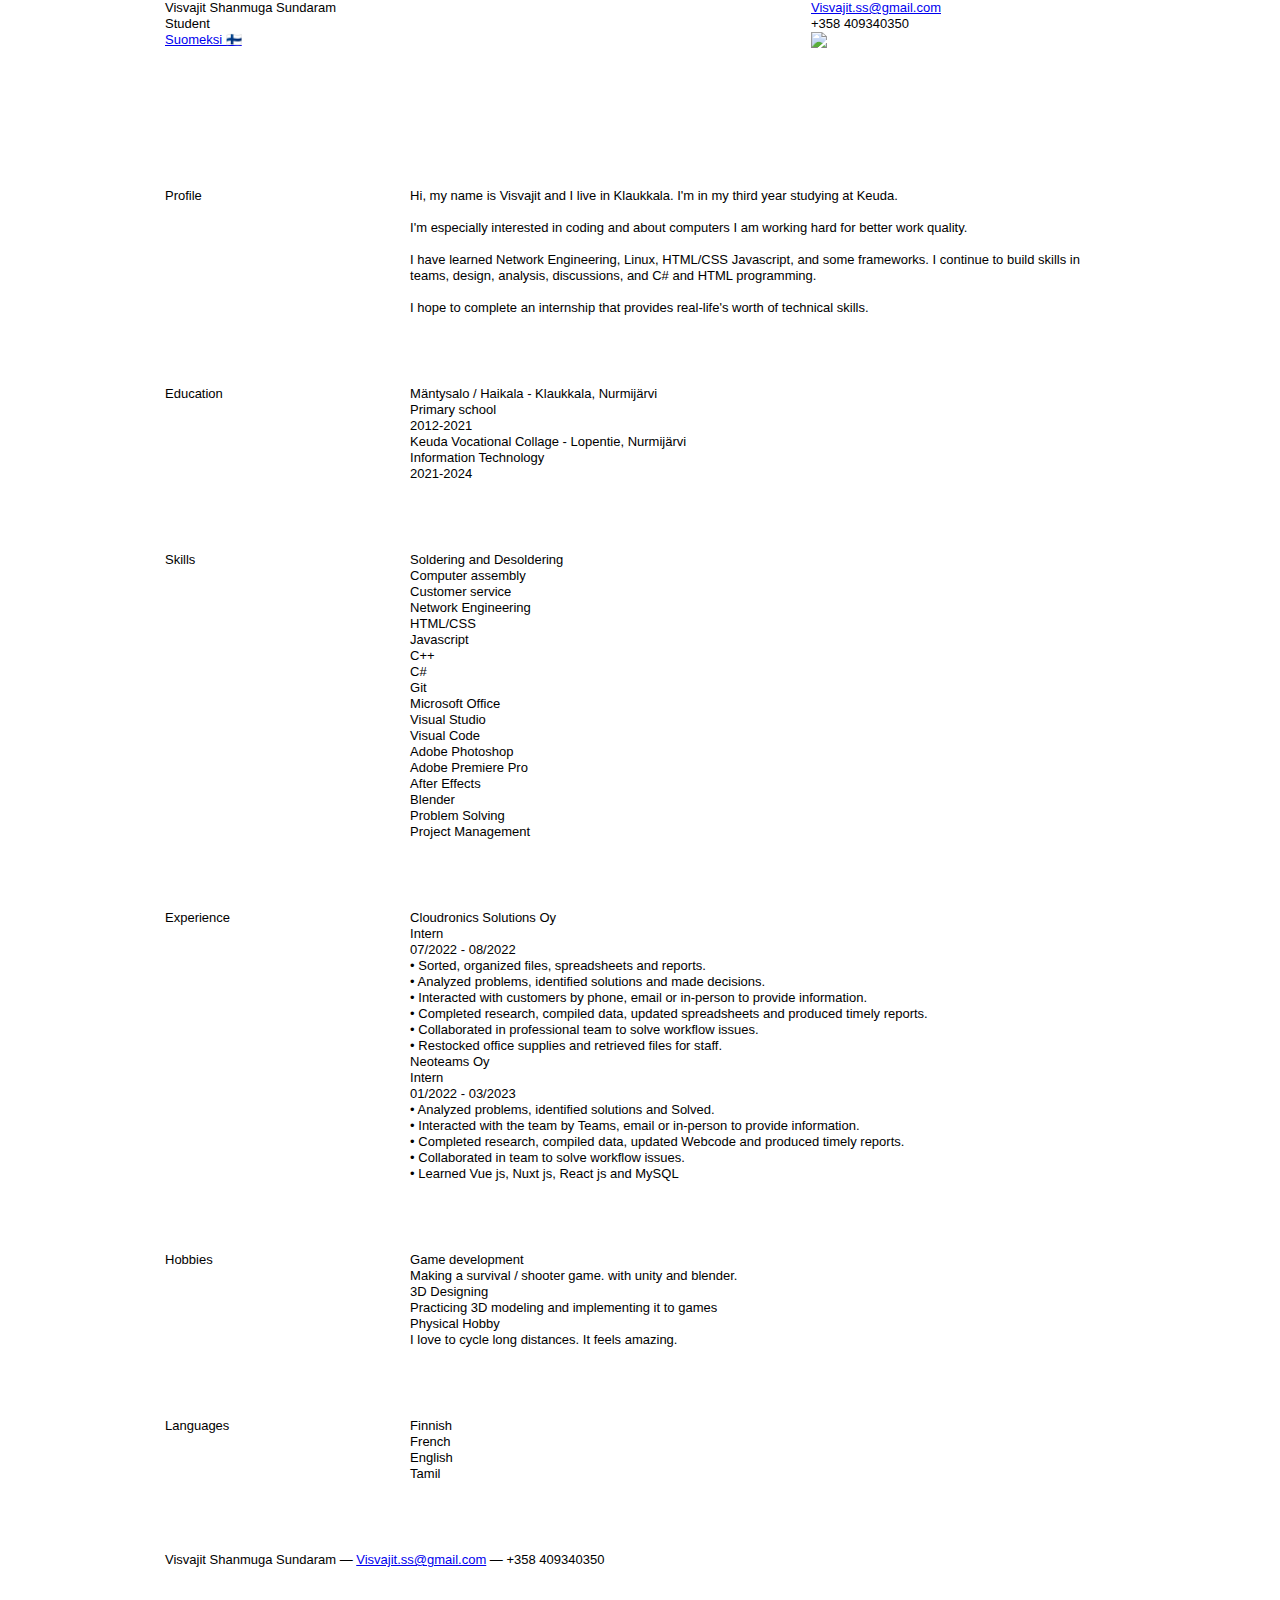
==== index.html @ ac98ffb9 "language switcher" ====
<html>

<head>

    <title>Visvajit Shanmuga Sundaram</title>
    <meta http-equiv="content-type" content="text/html; charset=utf-8" />
    <meta name="keywords" content="" />
    <meta name="description" content="" />
    <link rel="stylesheet" type="text/css" href="yui.css" media="all" />
    <link rel="stylesheet" type="text/css" href="resume.css" media="all" />

</head>

<body>

    <div id="doc2" class="yui-t7">
        <div id="inner">

            <div id="hd">

                <div class="yui-gc">
                    <div class="yui-u first">
                        <h1>Visvajit Shanmuga Sundaram</h1>
                        <h2>Student</h2>
                        <h3><a href="finLang.html" class="noUnderline">Suomeksi 🇫🇮</a>
                        </h3>
                    </div>

                    <div class="yui-u">
                        <div>
                            <h3><a href="mailto:Visvajit.ss@gmail.com" class="noUnderline">Visvajit.ss@gmail.com</a>
                            </h3>
                            <h3>+358 409340350</h3>
                            <img src="visvajitcvprof.jpg" class="ProfilePic">
                        </div>
                        <!--// .contact-info -->
                    </div>
                </div>
                <!--// .yui-gc -->
            </div>
            <!--// hd -->

            <div id="bd">
                <div id="yui-main">
                    <div class="yui-b">

                        <div class="yui-gf">
                            <div class="yui-u first">
                                <h2>Profile</h2>
                            </div>
                            <div class="yui-u">
                                <p class="enlarge">
                                    Hi, my name is Visvajit and I live in Klaukkala. I'm in my third year studying at
                                    Keuda. <br><br>
                                    I'm especially interested in coding and about computers I am working hard for better
                                    work quality.
                                    <br><br> I have learned Network Engineering, Linux, HTML/CSS Javascript, and some
                                    frameworks. I continue to build skills in
                                    teams, design, analysis, discussions, and C# and HTML programming.
                                    <br><br> I hope to complete an internship that provides real-life's worth of
                                    technical skills.
                                </p>
                            </div>
                        </div>
                        <!--// .yui-gf -->
                        <div class="yui-gf">
                            <div class="yui-u first">
                                <h2>Education</h2>
                            </div>
                            <div class="yui-u">
                                <h2>Mäntysalo / Haikala - Klaukkala, Nurmijärvi</h2>
                                <h3>Primary school</h3>
                                <h4>2012-2021</h4>
                            </div>

                            <div class="yui-u last">
                                <h2>Keuda Vocational Collage - Lopentie, Nurmijärvi</h2>
                                <h3>Information Technology</h3>
                                <h4>2021-2024</h4>
                            </div>
                        </div>
                        <!--// .yui-gf -->

                        <div class="yui-gf">
                            <div class="yui-u first">
                                <h2>Skills</h2>
                            </div>

                            <div class="yui-u">
                                <ul class="talent">
                                    <li>Soldering and Desoldering</li>
                                    <li>Computer assembly</li>
                                    <li class="last">Customer service</li>
                                </ul>

                                <ul class="talent">

                                    <li>Network Engineering</li>
                                    <li>HTML/CSS</li>
                                    <li class="last">Javascript</li>
                                </ul>

                                <ul class="talent">
                                    <li>C++</li>
                                    <li>C#</li>
                                    <li class="last">Git</li>
                                </ul>

                                <ul class="talent">
                                    <li>Microsoft Office</li>
                                    <li>Visual Studio</li>
                                    <li class="last">Visual Code</li>
                                </ul>

                                <ul class="talent">
                                    <li>Adobe Photoshop</li>
                                    <li>Adobe Premiere Pro</li>
                                    <li class="last">After Effects</li>
                                </ul>

                                <ul class="talent">
                                    <li>Blender</li>
                                    <li>Problem Solving</li>
                                    <li class="last">Project Management</li>
                                </ul>
                            </div>
                            <!--// .yui-u -->
                        </div>
                        <!--// .yui-gf-->

                        <div class="yui-gf">

                            <div class="yui-u first">
                                <h2>Experience</h2>
                            </div>

                            <div class="yui-u">

                                <div class="job last">
                                    <h2>Cloudronics Solutions Oy</h2>
                                    <h3>Intern</h3>
                                    <h4>07/2022 - 08/2022</h4>
                                    <p> • Sorted, organized files, spreadsheets and reports.
                                        <br> • Analyzed problems, identified solutions and made decisions.
                                        <br> • Interacted with customers by phone, email or in-person to provide
                                        information.
                                        <br> • Completed research, compiled data, updated spreadsheets and produced
                                        timely reports.
                                        <br> • Collaborated in professional team to solve workflow issues.
                                        <br> • Restocked office supplies and retrieved files for staff.
                                        <br>
                                    </p>
                                </div>

                                <div class="job last">
                                    <h2>Neoteams Oy</h2>
                                    <h3>Intern</h3>
                                    <h4>01/2022 - 03/2023</h4>
                                    <p> • Analyzed problems, identified solutions and Solved.
                                        <br> • Interacted with the team by Teams, email or in-person to provide
                                        information.
                                        <br> • Completed research, compiled data, updated Webcode and produced
                                        timely reports.
                                        <br> • Collaborated in team to solve workflow issues.
                                        <br> • Learned Vue js, Nuxt js, React js and MySQL
                                    </p>
                                </div>
                            </div>
                            <!--// .yui-u -->
                        </div>
                        <!--// .yui-gf -->

                        <div class="yui-gf">
                            <div class="yui-u first">
                                <h2>Hobbies</h2>
                            </div>

                            <div class="yui-u">

                                <div class="talent">
                                    <h2>Game development</h2>
                                    <p>Making a survival / shooter game. with unity and blender. </p>
                                </div>

                                <div class="talent">
                                    <h2>3D Designing</h2>
                                    <p>Practicing 3D modeling and implementing it to games </p>
                                </div>

                                <div class="talent">
                                    <h2>Physical Hobby</h2>
                                    <p>I love to cycle long distances. It feels amazing.</p>
                                </div>
                            </div>
                            <!--// .yui-u -->
                        </div>
                        <!--// .yui-gf -->

                        <div style="height: 5%;" class="yui-gf last">
                            <div class="yui-u first">
                                <h2>Languages</h2>
                            </div>

                            <div class="yui-u">
                                <ul class="talent">
                                    <li>Finnish</li>
                                    <li class="last">French</li>
                                </ul>
                                <ul class="talent">
                                    <li>English</li>
                                    <li class="last">Tamil</li>
                                </ul>

                            </div>
                            <!--// .yui-u -->
                        </div>
                        <!--// .yui-gf-->

                    </div>

                    <!--// .yui-b -->
                </div>
                <!--// yui-main -->
            </div>
            <!--// bd -->

            <div id="ft">
                <p>Visvajit Shanmuga Sundaram &mdash; <a href="mailto:Visvajit.ss@gmail.com"
                        class="noUnderline">Visvajit.ss@gmail.com</a>
                    &mdash; +358 409340350</p>
            </div>
            <!--// footer -->

        </div>
        <!-- // inner -->


    </div>
    <!--// doc -->


</body>

</html>
---- yui.css ----
html {
    color: #000;
    background: #FFF;
}

body,
div,
dl,
dt,
dd,
ul,
ol,
li,
h1,
h2,
h3,
h4,
h5,
h6,
pre,
code,
form,
fieldset,
legend,
input,
button,
textarea,
p,
blockquote,
th,
td {
    margin: 0;
    padding: 0;
}

table {
    border-collapse: collapse;
    border-spacing: 0;
}

fieldset,
img {
    border: 0;
}

address,
caption,
cite,
code,
dfn,
em,
strong,
th,
var,
optgroup {
    font-style: inherit;
    font-weight: inherit;
}

del,
ins {
    text-decoration: none;
}

li {
    list-style: none;
}

caption,
th {
    text-align: left;
}

h1,
h2,
h3,
h4,
h5,
h6 {
    font-size: 100%;
    font-weight: normal;
}

q:before,
q:after {
    content: '';
}

abbr,
acronym {
    border: 0;
    font-variant: normal;
}

sup {
    vertical-align: baseline;
}

sub {
    vertical-align: baseline;
}

legend {
    color: #000;
}

input,
button,
textarea,
select,
optgroup,
option {
    font-family: inherit;
    font-size: inherit;
    font-style: inherit;
    font-weight: inherit;
}

input,
button,
textarea,
select {
    *font-size: 100%;
}

body {
    font: 13px/1.231 arial, helvetica, clean, sans-serif;
    *font-size: small;
    *font: x-small;
}

select,
input,
button,
textarea,
button {
    font: 99% arial, helvetica, clean, sans-serif;
}

table {
    font-size: inherit;
    font: 100%;
}

pre,
code,
kbd,
samp,
tt {
    font-family: monospace;
    *font-size: 108%;
    line-height: 100%;
}

body {
    text-align: center;
}

#doc,
#doc2,
#doc3,
#doc4,
.yui-t1,
.yui-t2,
.yui-t3,
.yui-t4,
.yui-t5,
.yui-t6,
.yui-t7 {
    margin: auto;
    text-align: left;
    width: 57.69em;
    *width: 56.25em;
}

#doc2 {
    width: 73.076em;
    *width: 71.25em;
}

#doc3 {
    margin: auto 10px;
    width: auto;
}

#doc4 {
    width: 74.923em;
    *width: 73.05em;
}

.yui-b {
    position: relative;
}

.yui-b {
    _position: static;
}

#yui-main .yui-b {
    position: static;
}

#yui-main,
.yui-g .yui-u .yui-g {
    width: 100%;
}

.yui-t1 #yui-main,
.yui-t2 #yui-main,
.yui-t3 #yui-main {
    float: right;
    margin-left: -25em;
}

.yui-t4 #yui-main,
.yui-t5 #yui-main,
.yui-t6 #yui-main {
    float: left;
    margin-right: -25em;
}

.yui-t1 .yui-b {
    float: left;
    width: 12.30769em;
    *width: 12.00em;
}

.yui-t1 #yui-main .yui-b {
    margin-left: 13.30769em;
    *margin-left: 13.05em;
}

.yui-t2 .yui-b {
    float: left;
    width: 13.8461em;
    *width: 13.50em;
}

.yui-t2 #yui-main .yui-b {
    margin-left: 14.8461em;
    *margin-left: 14.55em;
}

.yui-t3 .yui-b {
    float: left;
    width: 23.0769em;
    *width: 22.50em;
}

.yui-t3 #yui-main .yui-b {
    margin-left: 24.0769em;
    *margin-left: 23.62em;
}

.yui-t4 .yui-b {
    float: right;
    width: 13.8456em;
    *width: 13.50em;
}

.yui-t4 #yui-main .yui-b {
    margin-right: 14.8456em;
    *margin-right: 14.55em;
}

.yui-t5 .yui-b {
    float: right;
    width: 18.4615em;
    *width: 18.00em;
}

.yui-t5 #yui-main .yui-b {
    margin-right: 19.4615em;
    *margin-right: 19.125em;
}

.yui-t6 .yui-b {
    float: right;
    width: 23.0769em;
    *width: 22.50em;
}

.yui-t6 #yui-main .yui-b {
    margin-right: 24.0769em;
    *margin-right: 23.62em;
}

.yui-t7 #yui-main .yui-b {
    display: block;
    margin: 0 0 1em 0;
}

#yui-main .yui-b {
    float: none;
    width: auto;
}

.yui-gb .yui-u,
.yui-g .yui-gb .yui-u,
.yui-gb .yui-g,
.yui-gb .yui-gb,
.yui-gb .yui-gc,
.yui-gb .yui-gd,
.yui-gb .yui-ge,
.yui-gb .yui-gf,
.yui-gc .yui-u,
.yui-gc .yui-g,
.yui-gd .yui-u {
    float: left;
}

.yui-g .yui-u,
.yui-g .yui-g,
.yui-g .yui-gb,
.yui-g .yui-gc,
.yui-g .yui-gd,
.yui-g .yui-ge,
.yui-g .yui-gf,
.yui-gc .yui-u,
.yui-gd .yui-g,
.yui-g .yui-gc .yui-u,
.yui-ge .yui-u,
.yui-ge .yui-g,
.yui-gf .yui-g,
.yui-gf .yui-u {
    float: right;
}

.yui-g div.first,
.yui-gb div.first,
.yui-gc div.first,
.yui-gd div.first,
.yui-ge div.first,
.yui-gf div.first,
.yui-g .yui-gc div.first,
.yui-g .yui-ge div.first,
.yui-gc div.first div.first {
    float: left;
}

.yui-g .yui-u,
.yui-g .yui-g,
.yui-g .yui-gb,
.yui-g .yui-gc,
.yui-g .yui-gd,
.yui-g .yui-ge,
.yui-g .yui-gf {
    width: 49.1%;
}

.yui-gb .yui-u,
.yui-g .yui-gb .yui-u,
.yui-gb .yui-g,
.yui-gb .yui-gb,
.yui-gb .yui-gc,
.yui-gb .yui-gd,
.yui-gb .yui-ge,
.yui-gb .yui-gf,
.yui-gc .yui-u,
.yui-gc .yui-g,
.yui-gd .yui-u {
    width: 32%;
    margin-left: 1.99%;
}

.yui-gb .yui-u {
    *margin-left: 1.9%;
    *width: 31.9%;
}

.yui-gc div.first,
.yui-gd .yui-u {
    width: 66%;
}

.yui-gd div.first {
    width: 32%;
}

.yui-ge div.first,
.yui-gf .yui-u {
    width: 74.2%;
}

.yui-ge .yui-u,
.yui-gf div.first {
    width: 24%;
}

.yui-g .yui-gb div.first,
.yui-gb div.first,
.yui-gc div.first,
.yui-gd div.first {
    margin-left: 0;
}

.yui-g .yui-g .yui-u,
.yui-gb .yui-g .yui-u,
.yui-gc .yui-g .yui-u,
.yui-gd .yui-g .yui-u,
.yui-ge .yui-g .yui-u,
.yui-gf .yui-g .yui-u {
    width: 49%;
    *width: 48.1%;
    *margin-left: 0;
}

.yui-g .yui-g .yui-u {
    width: 48.1%;
}

.yui-g .yui-gb div.first,
.yui-gb .yui-gb div.first {
    *margin-right: 0;
    *width: 32%;
    _width: 31.7%;
}

.yui-g .yui-gc div.first,
.yui-gd .yui-g {
    width: 66%;
}

.yui-gb .yui-g div.first {
    *margin-right: 4%;
    _margin-right: 1.3%;
}

.yui-gb .yui-gc div.first,
.yui-gb .yui-gd div.first {
    *margin-right: 0;
}

.yui-gb .yui-gb .yui-u,
.yui-gb .yui-gc .yui-u {
    *margin-left: 1.8%;
    _margin-left: 4%;
}

.yui-g .yui-gb .yui-u {
    _margin-left: 1.0%;
}

.yui-gb .yui-gd .yui-u {
    *width: 66%;
    _width: 61.2%;
}

.yui-gb .yui-gd div.first {
    *width: 31%;
    _width: 29.5%;
}

.yui-g .yui-gc .yui-u,
.yui-gb .yui-gc .yui-u {
    width: 32%;
    _float: right;
    margin-right: 0;
    _margin-left: 0;
}

.yui-gb .yui-gc div.first {
    width: 66%;
    *float: left;
    *margin-left: 0;
}

.yui-gb .yui-ge .yui-u,
.yui-gb .yui-gf .yui-u {
    margin: 0;
}

.yui-gb .yui-gb .yui-u {
    _margin-left: .7%;
}

.yui-gb .yui-g div.first,
.yui-gb .yui-gb div.first {
    *margin-left: 0;
}

.yui-gc .yui-g .yui-u,
.yui-gd .yui-g .yui-u {
    *width: 48.1%;
    *margin-left: 0;
}

.yui-gb .yui-gd div.first {
    width: 32%;
}

.yui-g .yui-gd div.first {
    _width: 29.9%;
}

.yui-ge .yui-g {
    width: 24%;
}

.yui-gf .yui-g {
    width: 74.2%;
}

.yui-gb .yui-ge div.yui-u,
.yui-gb .yui-gf div.yui-u {
    float: right;
}

.yui-gb .yui-ge div.first,
.yui-gb .yui-gf div.first {
    float: left;
}

.yui-gb .yui-ge .yui-u,
.yui-gb .yui-gf div.first {
    *width: 24%;
    _width: 20%;
}

.yui-gb .yui-ge div.first,
.yui-gb .yui-gf .yui-u {
    *width: 73.5%;
    _width: 65.5%;
}

.yui-ge div.first .yui-gd .yui-u {
    width: 65%;
}

.yui-ge div.first .yui-gd div.first {
    width: 32%;
}

#hd:after,
#bd:after,
#ft:after,
.yui-g:after,
.yui-gb:after,
.yui-gc:after,
.yui-gd:after,
.yui-ge:after,
.yui-gf:after {
    content: ".";
    display: block;
    height: 70;
    clear: both;
    visibility: hidden;
}

#hd,
#bd,
#ft,
.yui-g,
.yui-gb,
.yui-gc,
.yui-gd,
.yui-ge,
.yui-gf {
    zoom: 1;
}
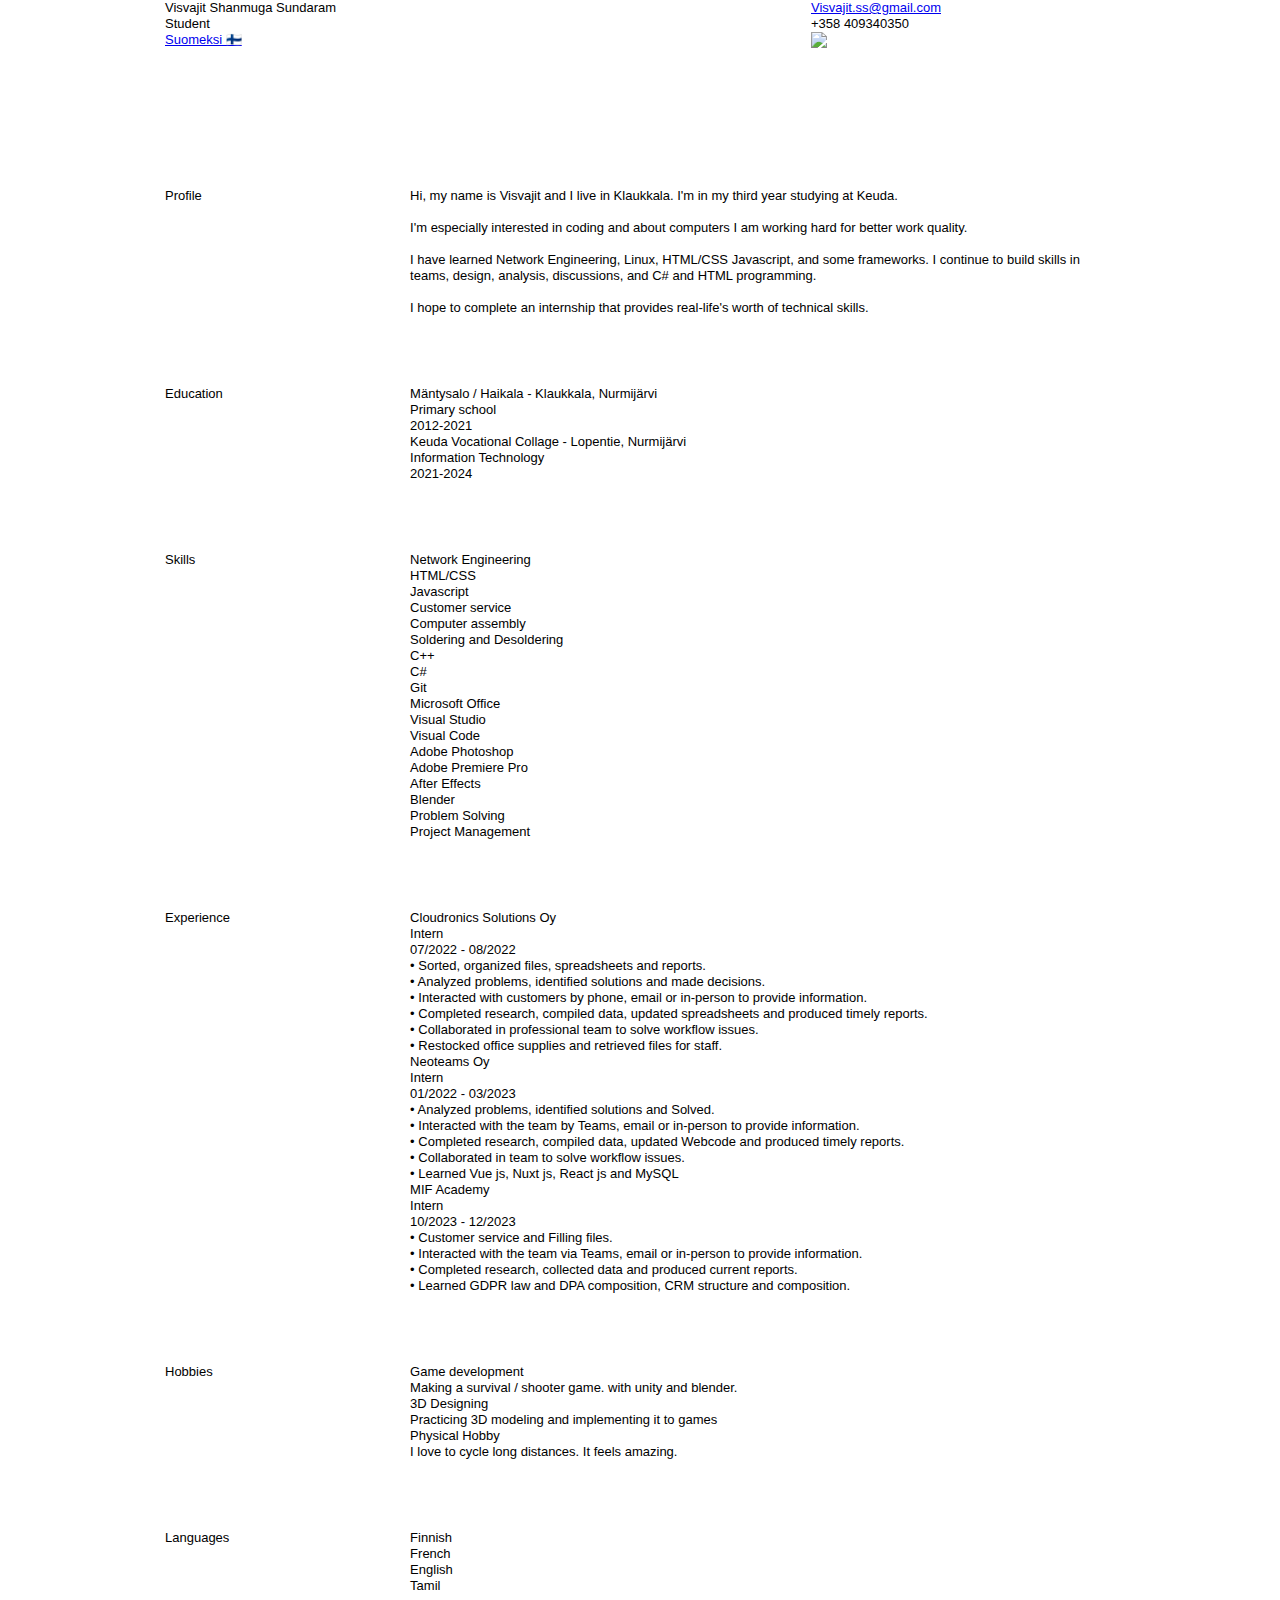
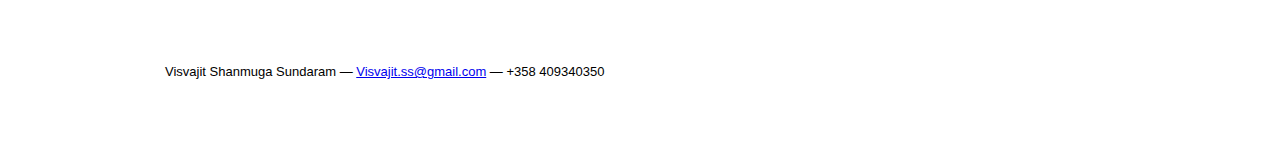
==== commit 4a7bab8d: "W update" ====
--- a/index.html
+++ b/index.html
@@ -88,16 +88,16 @@
 
                             <div class="yui-u">
                                 <ul class="talent">
-                                    <li>Soldering and Desoldering</li>
-                                    <li>Computer assembly</li>
-                                    <li class="last">Customer service</li>
-                                </ul>
-
-                                <ul class="talent">
-
                                     <li>Network Engineering</li>
                                     <li>HTML/CSS</li>
                                     <li class="last">Javascript</li>
+                                </ul>
+
+                                <ul class="talent">
+
+                                    <li>Customer service</li>
+                                    <li>Computer assembly</li>
+                                    <li class="last">Soldering and Desoldering</li>
                                 </ul>
 
                                 <ul class="talent">
@@ -165,6 +165,19 @@
                                         <br> • Learned Vue js, Nuxt js, React js and MySQL
                                     </p>
                                 </div>
+
+                                <div class="job last">
+                                    <h2>MIF Academy</h2>
+                                    <h3>Intern</h3>
+                                    <h4>10/2023 - 12/2023</h4>
+                                    <p> • Customer service and Filling files.
+                                        <br> • Interacted with the team via Teams, email or
+                                        in-person to provide information.
+                                        <br> • Completed research, collected data and produced
+                                        current reports.
+                                        <br> • Learned GDPR law and DPA composition, CRM structure and composition.
+                                    </p>
+                                </div>
                             </div>
                             <!--// .yui-u -->
                         </div>
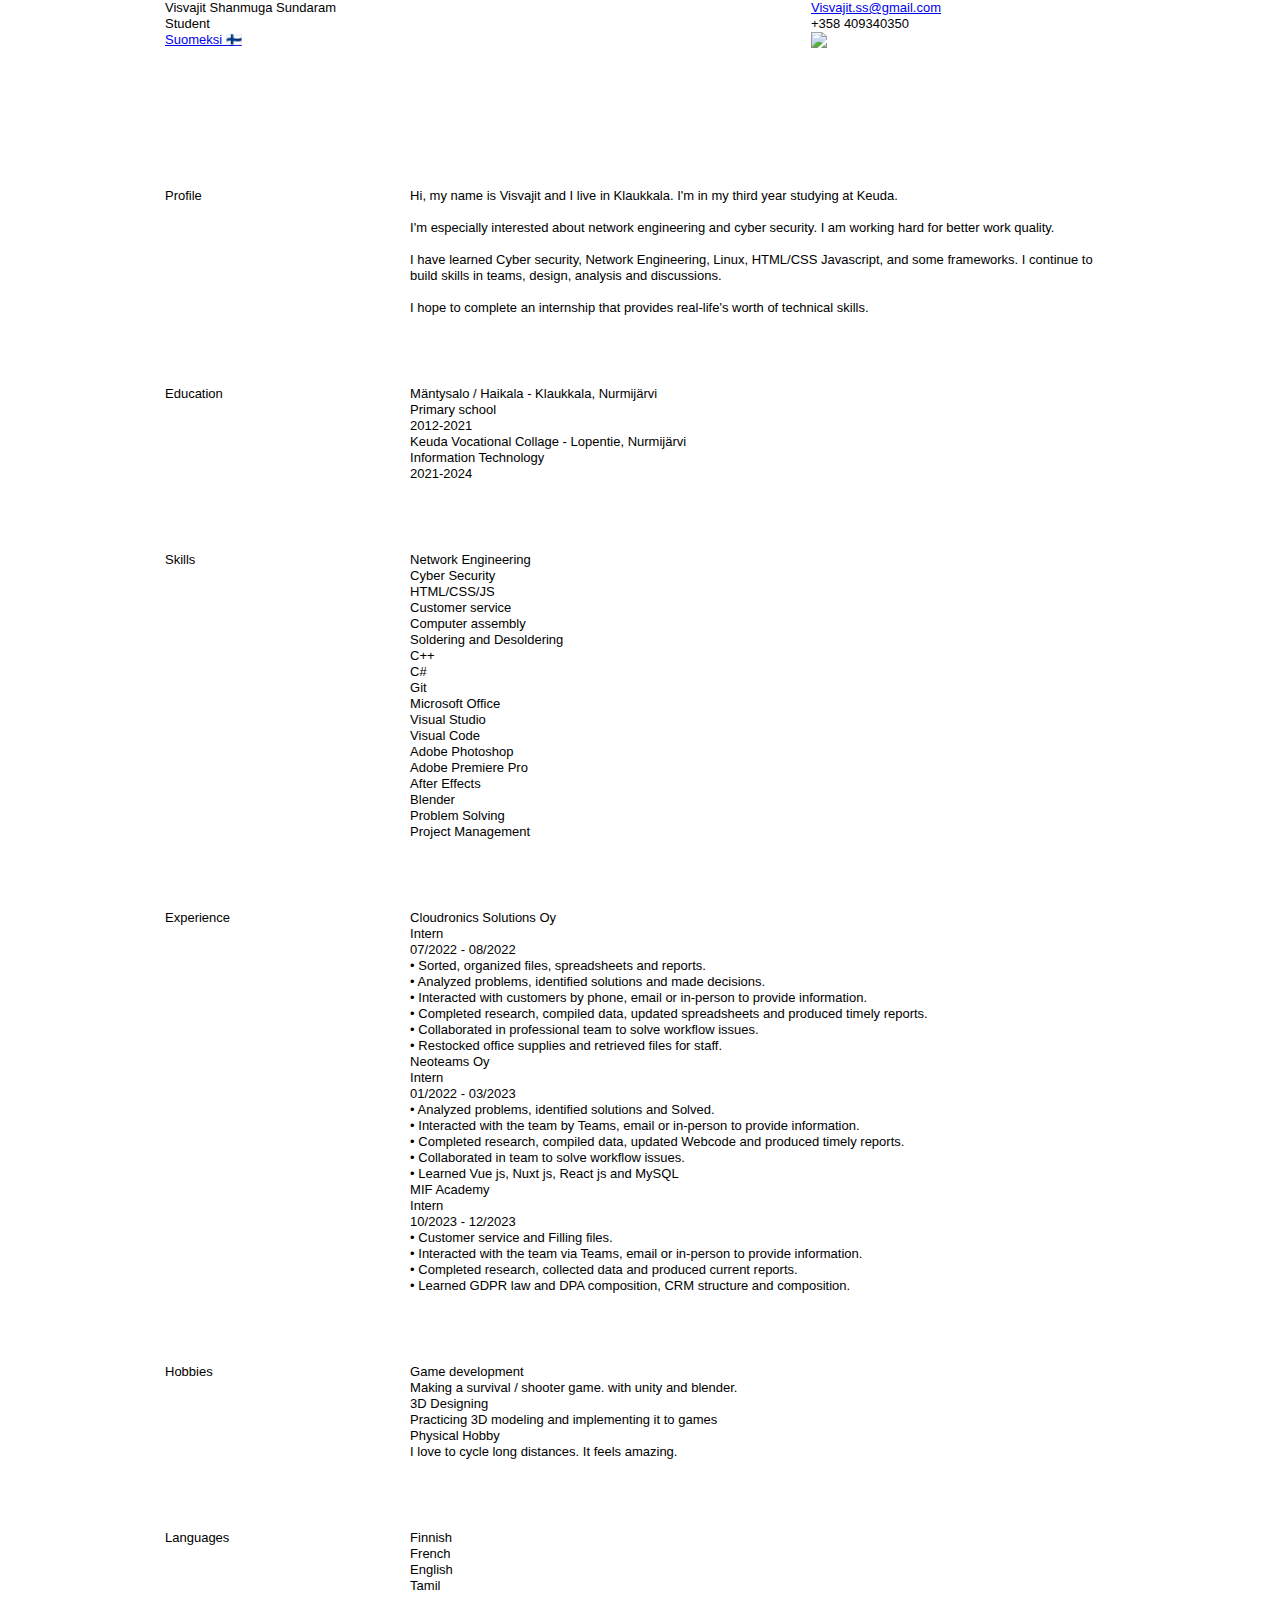
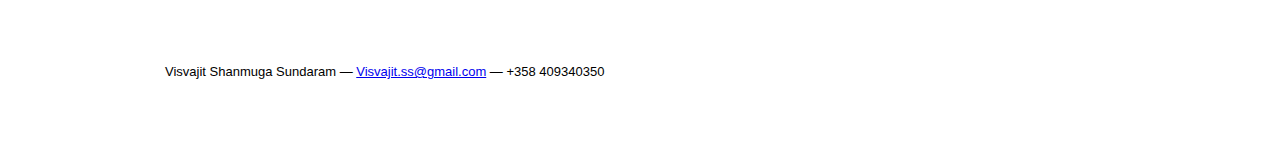
==== commit d9017ac2: "v2" ====
--- a/index.html
+++ b/index.html
@@ -52,11 +52,13 @@
                                 <p class="enlarge">
                                     Hi, my name is Visvajit and I live in Klaukkala. I'm in my third year studying at
                                     Keuda. <br><br>
-                                    I'm especially interested in coding and about computers I am working hard for better
+                                    I'm especially interested about network engineering and cyber security. I am working
+                                    hard for better
                                     work quality.
-                                    <br><br> I have learned Network Engineering, Linux, HTML/CSS Javascript, and some
+                                    <br><br> I have learned Cyber security, Network Engineering, Linux, HTML/CSS
+                                    Javascript, and some
                                     frameworks. I continue to build skills in
-                                    teams, design, analysis, discussions, and C# and HTML programming.
+                                    teams, design, analysis and discussions.
                                     <br><br> I hope to complete an internship that provides real-life's worth of
                                     technical skills.
                                 </p>
@@ -89,8 +91,8 @@
                             <div class="yui-u">
                                 <ul class="talent">
                                     <li>Network Engineering</li>
-                                    <li>HTML/CSS</li>
-                                    <li class="last">Javascript</li>
+                                    <li>Cyber Security</li>
+                                    <li class="last">HTML/CSS/JS</li>
                                 </ul>
 
                                 <ul class="talent">
